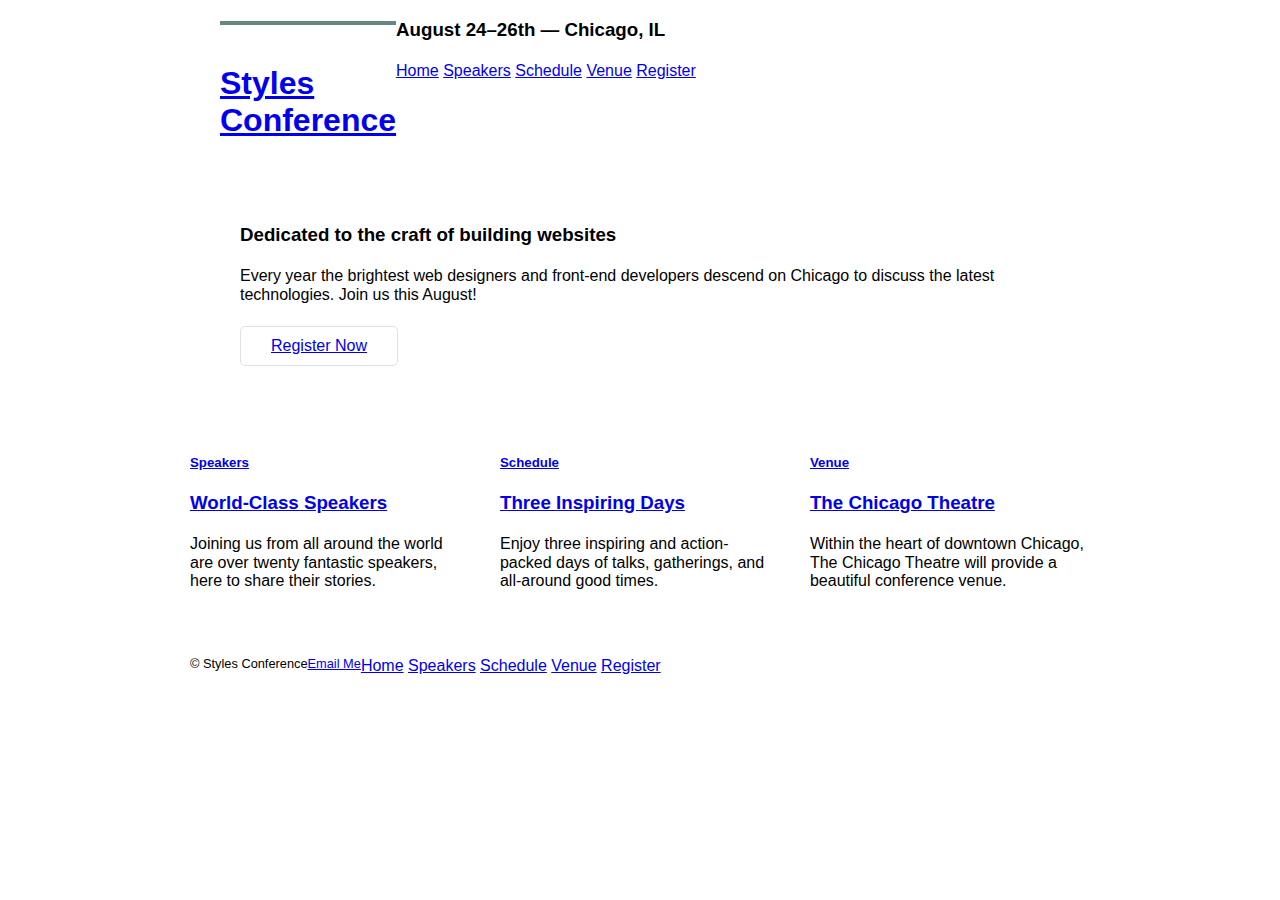
==== index.html @ 92759cc1 "Add col-1-2, col-2-3, grid class property in main.css Add section grid and changed container to col-" ====
<!DOCTYPE html>
<html lang="en">

  <head>
    <link rel="stylesheet" href="assests/stylesheets/normalize.css">
    <link rel="stylesheet" href="assests/stylesheets/main.css">
    <meta charset="utf-8">
    <title> Styles Conference </title>
  </head>

  <body>

    <header class="container group">

      <section class="container">

        <h1 class="logo">
          <a href="index.html">Styles <br> Conference</a>
        </h1>

      </section>

        <h3>August 24&ndash;26th &mdash; Chicago, IL</h3>

      <nav>
        <a href="index.html">Home</a>
        <a href="speakers.html">Speakers</a>
        <a href="schedule.html">Schedule</a>
        <a href="venue.html">Venue</a>
        <a href="register.html">Register</a>
      </nav>

    </header>

    <section class="hero container">

      <h3>Dedicated to the craft of building websites</h3>
      <p>Every year the brightest web designers and front-end developers descend on Chicago to discuss the latest technologies. Join us this August!</p>
      <a class="btn btn-alt" href="register.html">Register Now</a>

    </section>

    <section class="grid">

      <!-- Speakers -->
      <section class="col-1-3">

        <a href="speakers.html">
          <h5>Speakers</h5>
          <h3>World-Class Speakers</h3>
        </a>
        <p>Joining us from all around the world are over twenty fantastic speakers, here to share their stories.</p>

      </section><!--

        Schedule


      --><section class="col-1-3">

        <a href="Schedule.html">
          <h5>Schedule</h5>
          <h3>Three Inspiring Days</h3>
        </a>
        <p>Enjoy three inspiring and action-packed days of talks, gatherings, and all-around good times.</p>

      </section><!--

        Venue

      --><section class="col-1-3">

        <a href="venue.html">
          <h5>Venue</h5>
          <h3>The Chicago Theatre</h3>
        </a>
        <p>Within the heart of downtown Chicago, The Chicago Theatre will provide a beautiful conference venue.</p>

      </section>
  </section>

    <footer class="primary-footer container group">

      <small>&copy; Styles Conference</small>
      <small><a href="mailto:murali.aravind94@gmail?subject=Reaching%20Out&body=How%20are%20you">Email Me</a></small>

      <nav>
        <a href="index.html">Home</a>
        <a href="speakers.html">Speakers</a>
        <a href="schedule.html">Schedule</a>
        <a href="venue.html">Venue</a>
        <a href="register.html">Register</a>
      </nav>

    </footer>

  </body>
</html>
---- assests/stylesheets/main.css ----
/*

  Grid

*/

*,
*:before,
*:after {
  -webkit-box-sizing: border-box;
  -moz-box-sizing: border-box;
  box-sizing: border-box;

}



.container {
  padding-left: 30px;
  padding-right: 30px;
}

.container,
.grid {
  margin: 0 auto;
  width: 960px;

}

.col-1-3 {
  width: 33.33%;
}

.col-2-3 {
  width: 66.66%;
}

.col-1-3,
.col-2-3 {
  display: inline-block;
  vertical-align: top;
}

.grid,
.col-1-3,
.col-2-3 {
  padding-left: 15px;
  padding-right: 15px;
}
/*

  Typography

  */

  h1, h2, h3, h5, p {
    margin-bottom: 22px;
  }


/*

 Buttons

 */

 .btn {
   border-radius: 5px;
   display: inline-block;
   margin: 0;
 }

 .btn-alt {

   border: 1px solid #dfe2e5;
   padding: 10px 30px;

 }

/*

Home

*/
.hero {
  padding: 22px 80px 66px 80px;
}

/*

Clearfix

*/

.group:before,
.group:after {

  content: "";
  display: table;

}

.group:after {
  clear: both;
}

.group {
  clear: both;
  *zoom: 1;
}

/*

Primary header

*/

.logo {
  border-top: 4px solid #648880;
  padding: 40px 0 22px 0;
  float: left;
}

/*

  Primary Footer

*/

.primary-footer small {
  float: left;
}

.primary-footer {
  padding-bottom: 44px;
  padding-top: 44px;
}
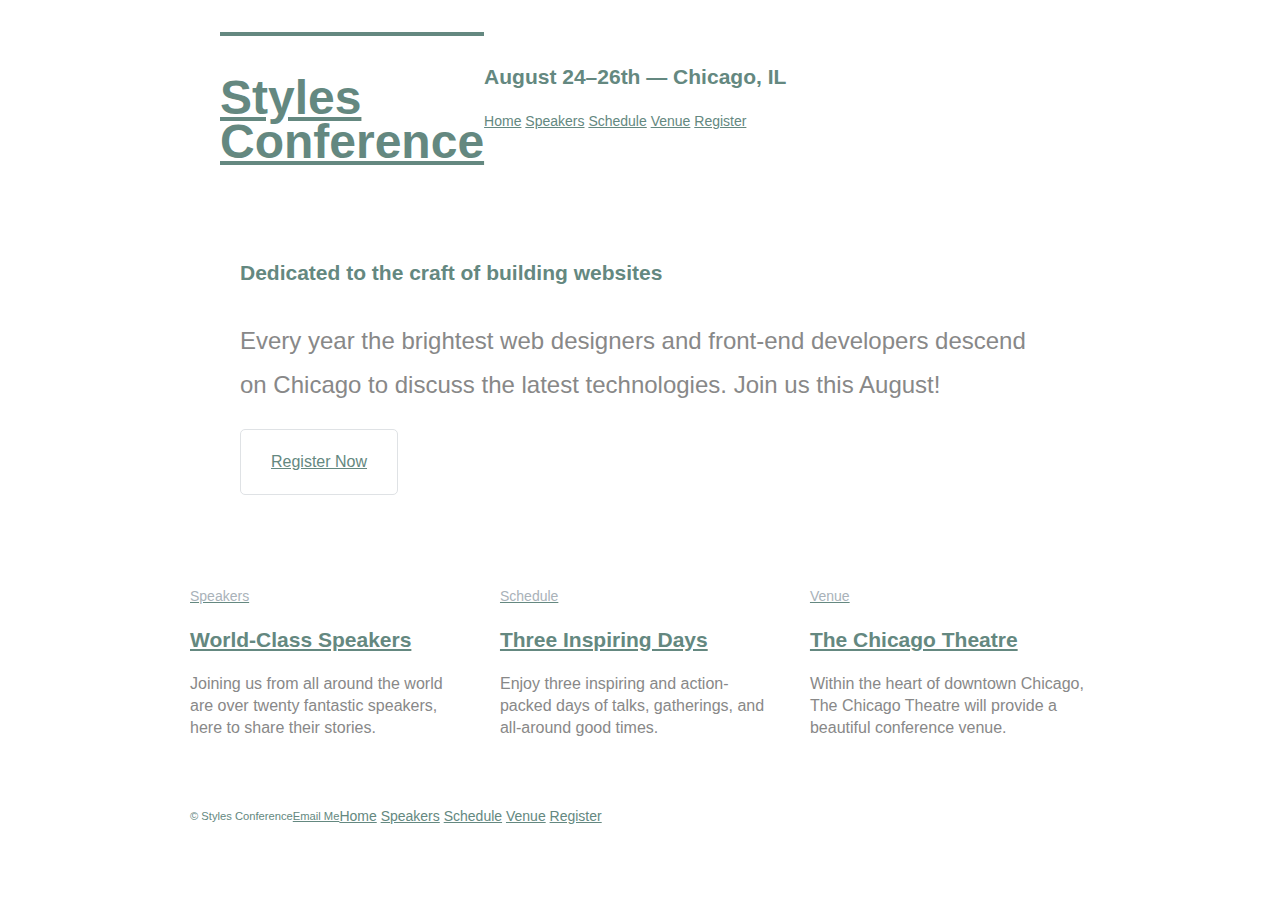
==== commit 95784402: "Apply css stlyes to headers, nav, footer Apply font properties" ====
--- a/index.html
+++ b/index.html
@@ -20,9 +20,9 @@
 
       </section>
 
-        <h3>August 24&ndash;26th &mdash; Chicago, IL</h3>
+        <h3 class="tagline">August 24&ndash;26th &mdash; Chicago, IL</h3>
 
-      <nav>
+      <nav class="primary-nav">
         <a href="index.html">Home</a>
         <a href="speakers.html">Speakers</a>
         <a href="schedule.html">Schedule</a>
@@ -43,7 +43,7 @@
     <section class="grid">
 
       <!-- Speakers -->
-      <section class="col-1-3">
+      <section class="teaser col-1-3">
 
         <a href="speakers.html">
           <h5>Speakers</h5>
@@ -56,7 +56,7 @@
         Schedule
 
 
-      --><section class="col-1-3">
+      --><section class="teaser col-1-3">
 
         <a href="Schedule.html">
           <h5>Schedule</h5>
@@ -68,7 +68,7 @@
 
         Venue
 
-      --><section class="col-1-3">
+      --><section class="teaser col-1-3">
 
         <a href="venue.html">
           <h5>Venue</h5>
--- a/assests/stylesheets/main.css
+++ b/assests/stylesheets/main.css
@@ -83,7 +83,16 @@
 
 */
 .hero {
+  line-height: 44px;
   padding: 22px 80px 66px 80px;
+}
+
+.hero h2 {
+  font-size: 36px;
+}
+
+.hero p {
+  font-size: 24px;
 }
 
 /*
@@ -119,6 +128,8 @@
   border-top: 4px solid #648880;
   padding: 40px 0 22px 0;
   float: left;
+  font-size: 48px;
+  line-height: 44px;
 }
 
 /*
@@ -129,9 +140,79 @@
 
 .primary-footer small {
   float: left;
+  font-weight: 400;
 }
 
 .primary-footer {
+  color: #648880;
   padding-bottom: 44px;
   padding-top: 44px;
-}
+  font-size: 14px;
+}
+
+/*
+
+Custom Styles
+
+*/
+
+body {
+  color: #888;
+  font: 300 16px/22px "Open Sans", "Helvetica Neue", Helvetica, Arial, sans-serif;
+}
+
+h1, h2, h3, h4 {
+  color: #648880;
+}
+
+h1 {
+  font-size: 36px;
+  line-height: 44px;
+}
+h2 {
+  font-size: 24px;
+  line-height: 44px;
+}
+h3 {
+  font-size: 21px;
+}
+h4 {
+  font-size: 18px;
+}
+h5 {
+  color: #a9b2b9;
+  font-size: 14px;
+  font-weight: 400;
+}
+strong {
+  font-weight: 400;
+}
+cite, em {
+  font-style: italic;
+}
+
+/*
+
+Links
+
+*/
+
+a:hover {
+  color: #a9b2b9;
+}
+a {
+  color: #648880;
+}
+
+.tagline {
+  margin: 66px 0 22px 0;
+}
+
+.primary-nav {
+  font-size: 14px;
+  font-weight: 400;
+}
+
+.teaser a:hover h3 {
+  color: #a9b2b9;
+}
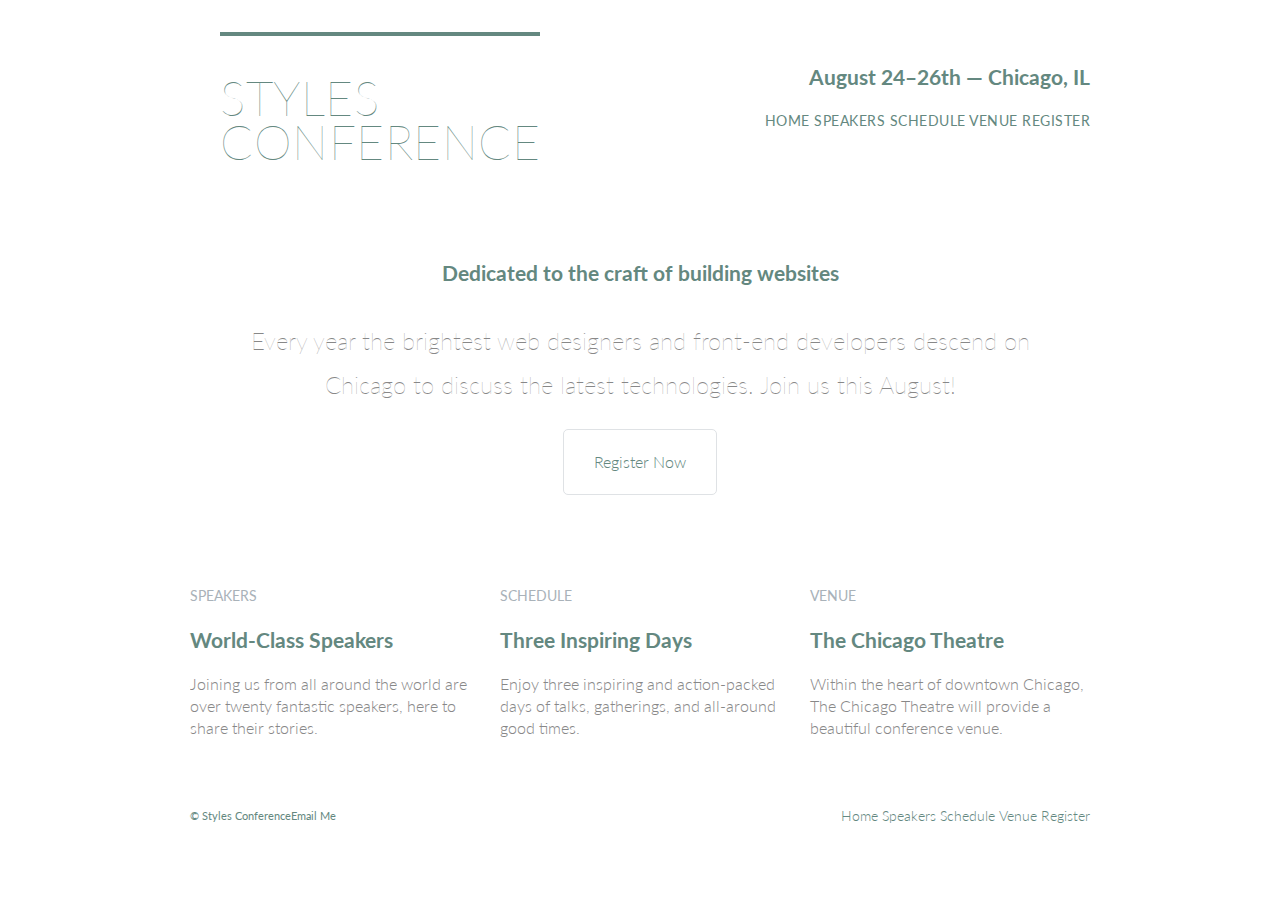
==== commit 1ab1fe7d: "Apply change to nav anf footer Add font link" ====
--- a/index.html
+++ b/index.html
@@ -4,6 +4,7 @@
   <head>
     <link rel="stylesheet" href="assests/stylesheets/normalize.css">
     <link rel="stylesheet" href="assests/stylesheets/main.css">
+    <link href='https://fonts.googleapis.com/css?family=Lato:400,300,100' rel='stylesheet' type='text/css'>
     <meta charset="utf-8">
     <title> Styles Conference </title>
   </head>
@@ -22,7 +23,7 @@
 
         <h3 class="tagline">August 24&ndash;26th &mdash; Chicago, IL</h3>
 
-      <nav class="primary-nav">
+      <nav class="nav primary-nav">
         <a href="index.html">Home</a>
         <a href="speakers.html">Speakers</a>
         <a href="schedule.html">Schedule</a>
@@ -82,9 +83,9 @@
     <footer class="primary-footer container group">
 
       <small>&copy; Styles Conference</small>
-      <small><a href="mailto:murali.aravind94@gmail?subject=Reaching%20Out&body=How%20are%20you">Email Me</a></small>
+      <small><a href="mailto:murali.aravind94@gmail?subject=Reaching%20Out&body=How%20are%20you">  Email Me</a></small>
 
-      <nav>
+      <nav class="nav">
         <a href="index.html">Home</a>
         <a href="speakers.html">Speakers</a>
         <a href="schedule.html">Schedule</a>
--- a/assests/stylesheets/main.css
+++ b/assests/stylesheets/main.css
@@ -85,6 +85,7 @@
 .hero {
   line-height: 44px;
   padding: 22px 80px 66px 80px;
+  text-align: center;
 }
 
 .hero h2 {
@@ -93,6 +94,7 @@
 
 .hero p {
   font-size: 24px;
+  font-weight: 100;
 }
 
 /*
@@ -129,7 +131,10 @@
   padding: 40px 0 22px 0;
   float: left;
   font-size: 48px;
-  line-height: 44px;
+  font-weight: 100;
+  letter-spacing: .5px;
+  line-height: 44px;
+  text-transform: uppercase;
 }
 
 /*
@@ -158,7 +163,7 @@
 
 body {
   color: #888;
-  font: 300 16px/22px "Open Sans", "Helvetica Neue", Helvetica, Arial, sans-serif;
+  font: 300 16px/22px "Lato", "Open Sans", "Helvetica Neue", Helvetica, Arial, sans-serif;
 }
 
 h1, h2, h3, h4 {
@@ -183,6 +188,7 @@
   color: #a9b2b9;
   font-size: 14px;
   font-weight: 400;
+  text-transform: uppercase;
 }
 strong {
   font-weight: 400;
@@ -202,17 +208,34 @@
 }
 a {
   color: #648880;
+  text-decoration: none;
+}
+p a {
+  border-bottom: 1px solid #dfe2e5;
 }
 
 .tagline {
   margin: 66px 0 22px 0;
+  text-align: right;
 }
 
 .primary-nav {
   font-size: 14px;
   font-weight: 400;
+  letter-spacing: .5px;
+  text-transform: uppercase;
 }
 
 .teaser a:hover h3 {
   color: #a9b2b9;
 }
+
+/*
+
+Navigation
+
+*/
+
+.nav {
+  text-align: right;
+}
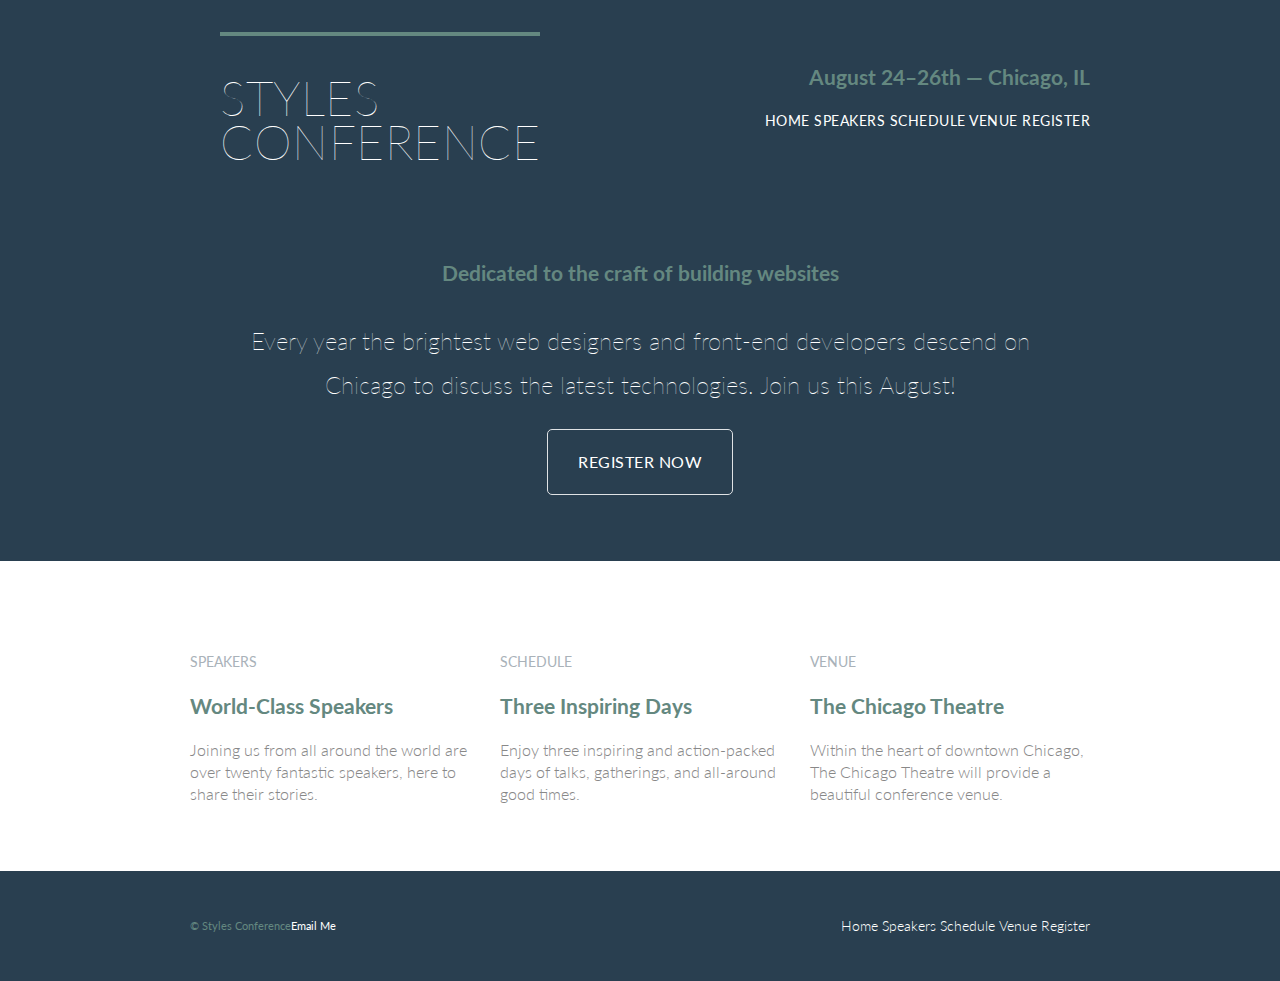
==== commit 4d783955: "Update new css classes" ====
--- a/index.html
+++ b/index.html
@@ -11,7 +11,7 @@
 
   <body>
 
-    <header class="container group">
+    <header class="primary-header container group">
 
       <section class="container">
 
@@ -41,43 +41,45 @@
 
     </section>
 
-    <section class="grid">
+    <section class="row">
+      <div class="grid">
 
-      <!-- Speakers -->
-      <section class="teaser col-1-3">
+        <!-- Speakers -->
+        <section class="teaser col-1-3">
 
-        <a href="speakers.html">
-          <h5>Speakers</h5>
-          <h3>World-Class Speakers</h3>
-        </a>
-        <p>Joining us from all around the world are over twenty fantastic speakers, here to share their stories.</p>
+          <a href="speakers.html">
+            <h5>Speakers</h5>
+            <h3>World-Class Speakers</h3>
+          </a>
+          <p>Joining us from all around the world are over twenty fantastic speakers, here to share their stories.</p>
 
-      </section><!--
+        </section><!--
 
-        Schedule
+          Schedule
 
 
-      --><section class="teaser col-1-3">
+        --><section class="teaser col-1-3">
 
-        <a href="Schedule.html">
-          <h5>Schedule</h5>
-          <h3>Three Inspiring Days</h3>
-        </a>
-        <p>Enjoy three inspiring and action-packed days of talks, gatherings, and all-around good times.</p>
+          <a href="Schedule.html">
+            <h5>Schedule</h5>
+            <h3>Three Inspiring Days</h3>
+          </a>
+          <p>Enjoy three inspiring and action-packed days of talks, gatherings, and all-around good times.</p>
 
-      </section><!--
+        </section><!--
 
-        Venue
+          Venue
 
-      --><section class="teaser col-1-3">
+        --><section class="teaser col-1-3">
 
-        <a href="venue.html">
-          <h5>Venue</h5>
-          <h3>The Chicago Theatre</h3>
-        </a>
-        <p>Within the heart of downtown Chicago, The Chicago Theatre will provide a beautiful conference venue.</p>
+          <a href="venue.html">
+            <h5>Venue</h5>
+            <h3>The Chicago Theatre</h3>
+          </a>
+          <p>Within the heart of downtown Chicago, The Chicago Theatre will provide a beautiful conference venue.</p>
 
-      </section>
+        </section>
+    </div>
   </section>
 
     <footer class="primary-footer container group">
--- a/assests/stylesheets/main.css
+++ b/assests/stylesheets/main.css
@@ -66,8 +66,13 @@
 
  .btn {
    border-radius: 5px;
+   color: #fff;
+   cursor: pointer;
    display: inline-block;
+   font-weight: 400;
+   letter-spacing: .5px;
    margin: 0;
+   text-transform: uppercase;
  }
 
  .btn-alt {
@@ -77,12 +82,18 @@
 
  }
 
+ .btn-alt:hover {
+   background: #fff;
+   color: #648880;
+ }
+
 /*
 
 Home
 
 */
 .hero {
+  color: #fff;
   line-height: 44px;
   padding: 22px 80px 66px 80px;
   text-align: center;
@@ -162,6 +173,7 @@
 */
 
 body {
+  background: #293f50;
   color: #888;
   font: 300 16px/22px "Lato", "Open Sans", "Helvetica Neue", Helvetica, Arial, sans-serif;
 }
@@ -230,6 +242,15 @@
   color: #a9b2b9;
 }
 
+.primary-header a,
+.primary-footer a {
+  color: #fff;
+}
+
+.primary-header a:hover,
+.primary-footer a:hover {
+  color: #648880;
+}
 /*
 
 Navigation
@@ -239,3 +260,40 @@
 .nav {
   text-align: right;
 }
+
+/*
+
+Rows
+
+*/
+
+.row {
+  background: #fff;
+  padding: 66px 0 44px 0;
+}
+.row,
+.row-alt {
+  min-width: 960px;
+}
+
+.row-alt {
+  background: #cbe2c1;
+  background: -webkit-linear-gradient(to right, #a1d3d0, #f6f1d3);
+  background: -moz-linear-gradient(to right, #a1d3d0, #f6f1d3);
+  background: linear-gradient(to right, #a1d3d0, #f6f1d3);
+  padding: 44px 0 22px 0;
+}
+
+/*
+
+Leads
+
+*/
+
+.lead {
+  text-align: center;
+}
+.lead p {
+  font-size: 21px;
+  line-height: 33px;
+}
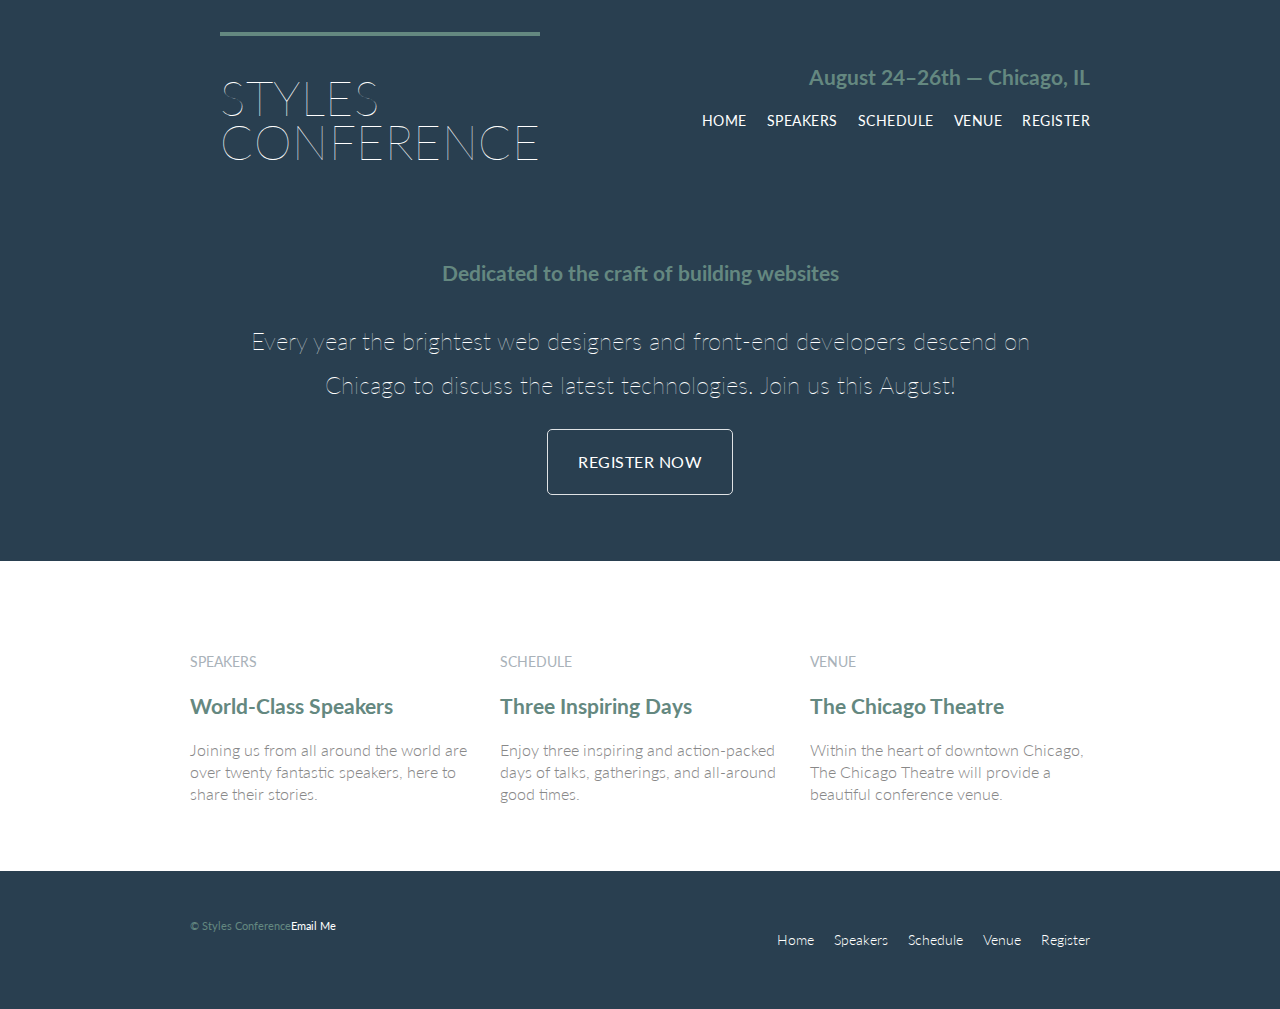
==== commit ee3cf9f6: "Add listens to nav Add spacing and attributes to .nav li" ====
--- a/index.html
+++ b/index.html
@@ -21,15 +21,17 @@
 
       </section>
 
-        <h3 class="tagline">August 24&ndash;26th &mdash; Chicago, IL</h3>
+      <h3 class="tagline">August 24&ndash;26th &mdash; Chicago, IL</h3>
 
       <nav class="nav primary-nav">
-        <a href="index.html">Home</a>
-        <a href="speakers.html">Speakers</a>
-        <a href="schedule.html">Schedule</a>
-        <a href="venue.html">Venue</a>
-        <a href="register.html">Register</a>
-      </nav>
+        <ul>
+          <li><a href="index.html">Home</a></li><!--
+          --><li><a href="speakers.html">Speakers</a></li><!--
+          --><li><a href="schedule.html">Schedule</a></li><!--
+          --><li><a href="venue.html">Venue</a></li><!--
+          --><li><a href="register.html">Register</a></li>
+      </ul>
+    </nav>
 
     </header>
 
@@ -88,11 +90,13 @@
       <small><a href="mailto:murali.aravind94@gmail?subject=Reaching%20Out&body=How%20are%20you">  Email Me</a></small>
 
       <nav class="nav">
-        <a href="index.html">Home</a>
-        <a href="speakers.html">Speakers</a>
-        <a href="schedule.html">Schedule</a>
-        <a href="venue.html">Venue</a>
-        <a href="register.html">Register</a>
+        <ul>
+          <li><a href="index.html">Home</a></li><!--
+          --><li><a href="speakers.html">Speakers</a></li><!--
+          --><li><a href="schedule.html">Schedule</a></li><!--
+          --><li><a href="venue.html">Venue</a></li><!--
+          --><li><a href="register.html">Register</a></li>
+        </ul>
       </nav>
 
     </footer>
--- a/assests/stylesheets/main.css
+++ b/assests/stylesheets/main.css
@@ -261,6 +261,16 @@
   text-align: right;
 }
 
+.nav li {
+  display: inline-block;
+  margin: 0 10px;
+  vertical-align: top;
+}
+
+.nav li:last-child {
+  margin-right: 0;
+}
+
 /*
 
 Rows
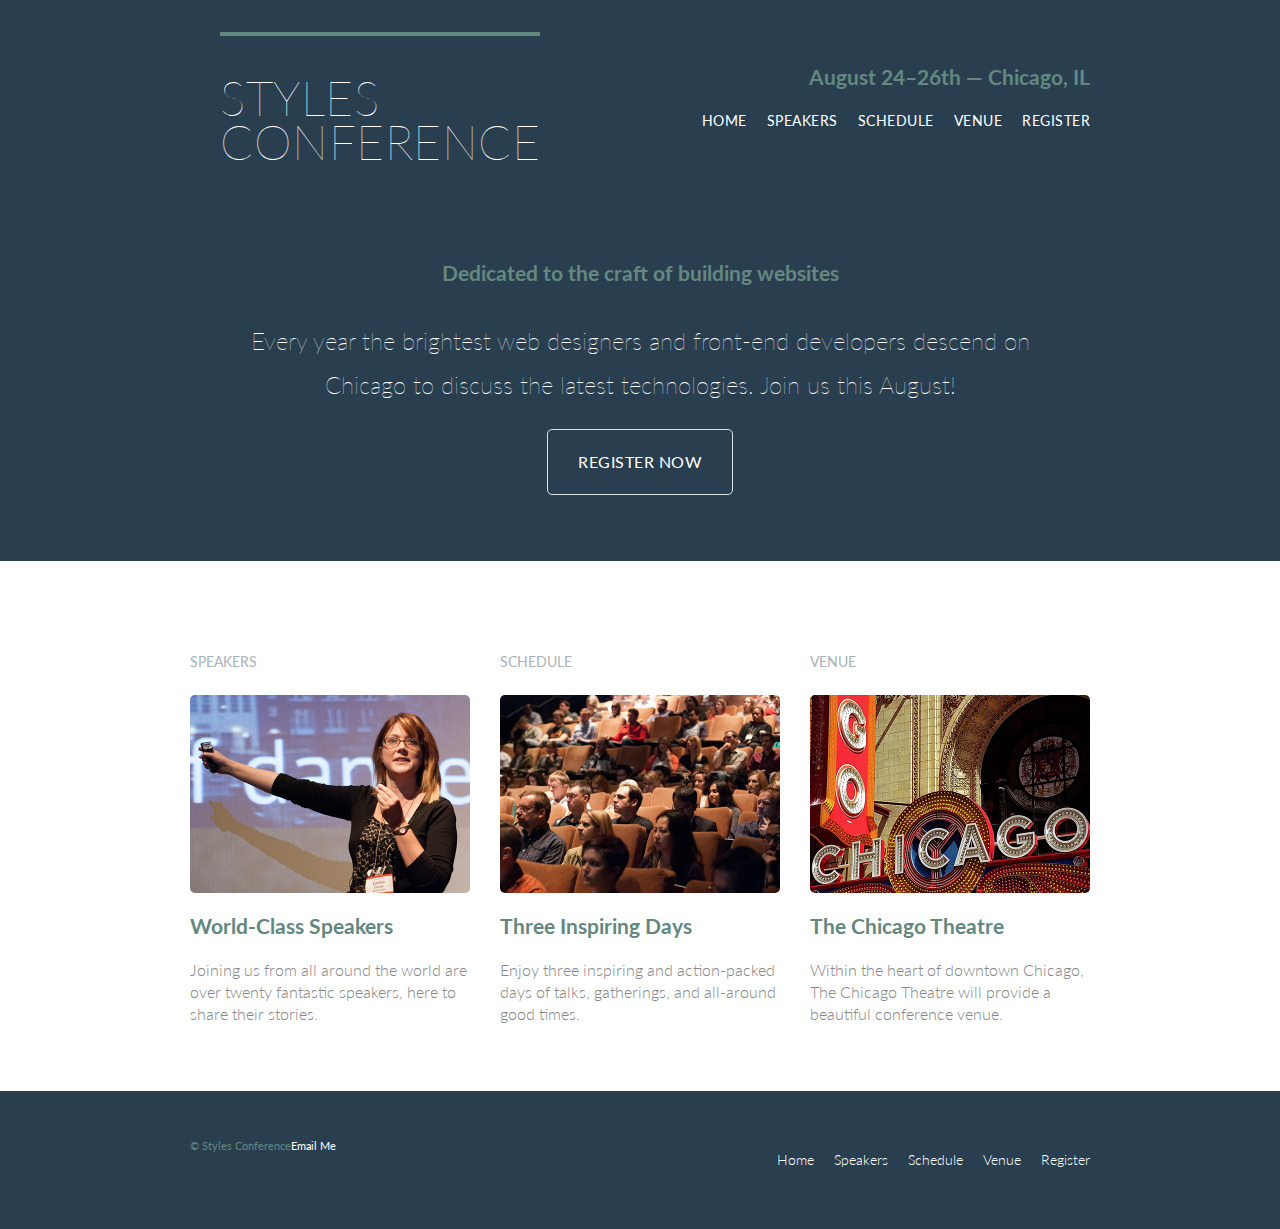
==== commit 30d827d2: "Add images in assets Add image to index and speaker.html Add image stlying css" ====
--- a/index.html
+++ b/index.html
@@ -49,9 +49,10 @@
         <!-- Speakers -->
         <section class="teaser col-1-3">
 
+          <h5>Speakers</h5>
           <a href="speakers.html">
-            <h5>Speakers</h5>
-            <h3>World-Class Speakers</h3>
+              <img src="assests/images/home/speakers.jpg" alt="Professional Speaker">
+              <h3>World-Class Speakers</h3>
           </a>
           <p>Joining us from all around the world are over twenty fantastic speakers, here to share their stories.</p>
 
@@ -61,9 +62,10 @@
 
 
         --><section class="teaser col-1-3">
+          <h5>Schedule</h5>
+          <a href="Schedule.html">
 
-          <a href="Schedule.html">
-            <h5>Schedule</h5>
+            <img src="assests/images/home/schedule.jpg" alt="Schedule info">
             <h3>Three Inspiring Days</h3>
           </a>
           <p>Enjoy three inspiring and action-packed days of talks, gatherings, and all-around good times.</p>
@@ -74,8 +76,9 @@
 
         --><section class="teaser col-1-3">
 
+          <h5>Venue</h5>
           <a href="venue.html">
-            <h5>Venue</h5>
+            <img src="assests/images/home/venue.jpg" alt="Venue Area">
             <h3>The Chicago Theatre</h3>
           </a>
           <p>Within the heart of downtown Chicago, The Chicago Theatre will provide a beautiful conference venue.</p>
--- a/assests/stylesheets/main.css
+++ b/assests/stylesheets/main.css
@@ -242,6 +242,13 @@
   color: #a9b2b9;
 }
 
+.teaser img {
+  border-radius: 5px;
+  display: block;
+  margin-bottom: 22px;
+  max-width: 100%
+}
+
 .primary-header a,
 .primary-footer a {
   color: #fff;
@@ -307,3 +314,35 @@
   font-size: 21px;
   line-height: 33px;
 }
+
+/*
+
+  Speakers
+
+*/
+
+.speaker-info {
+  border: 1px solid #dfe2e5;
+  border-radius: 5px;
+  margin-top: 88px;
+  padding-bottom: 22px;
+  text-align: center;
+}
+
+.speaker {
+  margin-bottom: 44px;
+}
+
+.speaker-info img {
+  border-radius: 50%;
+  height: 130px;
+  margin: -66px 0 22px 0;
+  vertical-align: top;
+}
+
+.speaker-info ul {
+  padding: 0;
+}
+.speaker-info li {
+  list-style: none;
+}
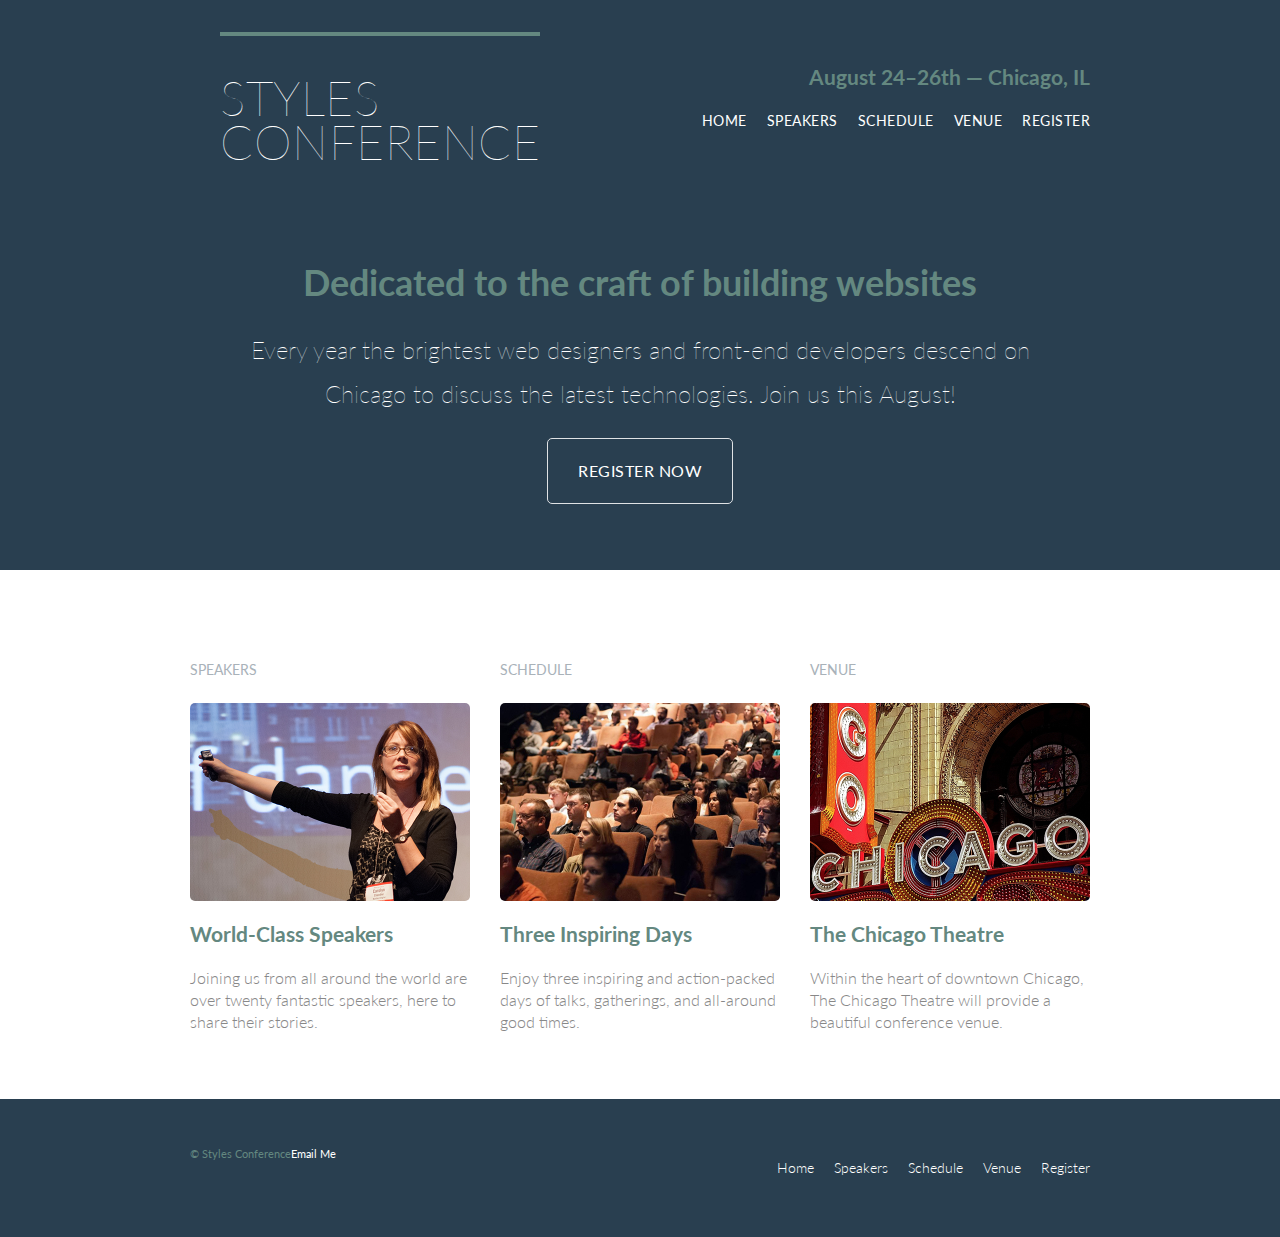
==== commit a631c667: "Change h3 element to h2 element in hero container" ====
--- a/index.html
+++ b/index.html
@@ -37,7 +37,7 @@
 
     <section class="hero container">
 
-      <h3>Dedicated to the craft of building websites</h3>
+      <h2>Dedicated to the craft of building websites</h2>
       <p>Every year the brightest web designers and front-end developers descend on Chicago to discuss the latest technologies. Join us this August!</p>
       <a class="btn btn-alt" href="register.html">Register Now</a>
 
--- a/assests/stylesheets/main.css
+++ b/assests/stylesheets/main.css
@@ -346,3 +346,81 @@
 .speaker-info li {
   list-style: none;
 }
+
+/*
+
+  Venue
+
+*/
+
+.venue-theatre {
+  margin-bottom: 66px;
+}
+.venue-hotel {
+  margin-bottom: 22px;
+}
+.venue-map {
+  height: 264px;
+}
+
+/*
+
+  Register
+
+*/
+
+.why-attend {
+  list-style: square;
+  margin: 0 0 22px 30px;
+}
+
+form {
+  margin-bottom: 22px;
+}
+
+input,
+select,
+textarea {
+  font: 300 16px/22px "Lato", "Open Sans", "Helvetica Neue", Helvetica, Arial, sans-serif;
+}
+
+.register-group label {
+  color: #648880;
+  cursor: pointer;
+  font-weight: 400;
+}
+.register-group input,
+.register-group select,
+.register-group textarea {
+  border: 1px solid #c6c9cc;
+  border-radius: 5px;
+  color: #888;
+  display: block;
+  margin: 5px 0 27px 0;
+  padding: 5px 8px;
+}
+.register-group input,
+.register-group textarea {
+  width: 100%;
+}
+.register-group select {
+  height: 34px;
+  width: 60px;
+}
+.register-group textarea {
+  height: 78px;
+}
+
+.btn-default {
+  border: 0;
+  background: #648880;
+  padding: 11px 30px;
+  font-size: 14px;
+}
+.btn-default:hover {
+  background: #77a198;
+}
+
+fieldset {
+    border: 0;
+}
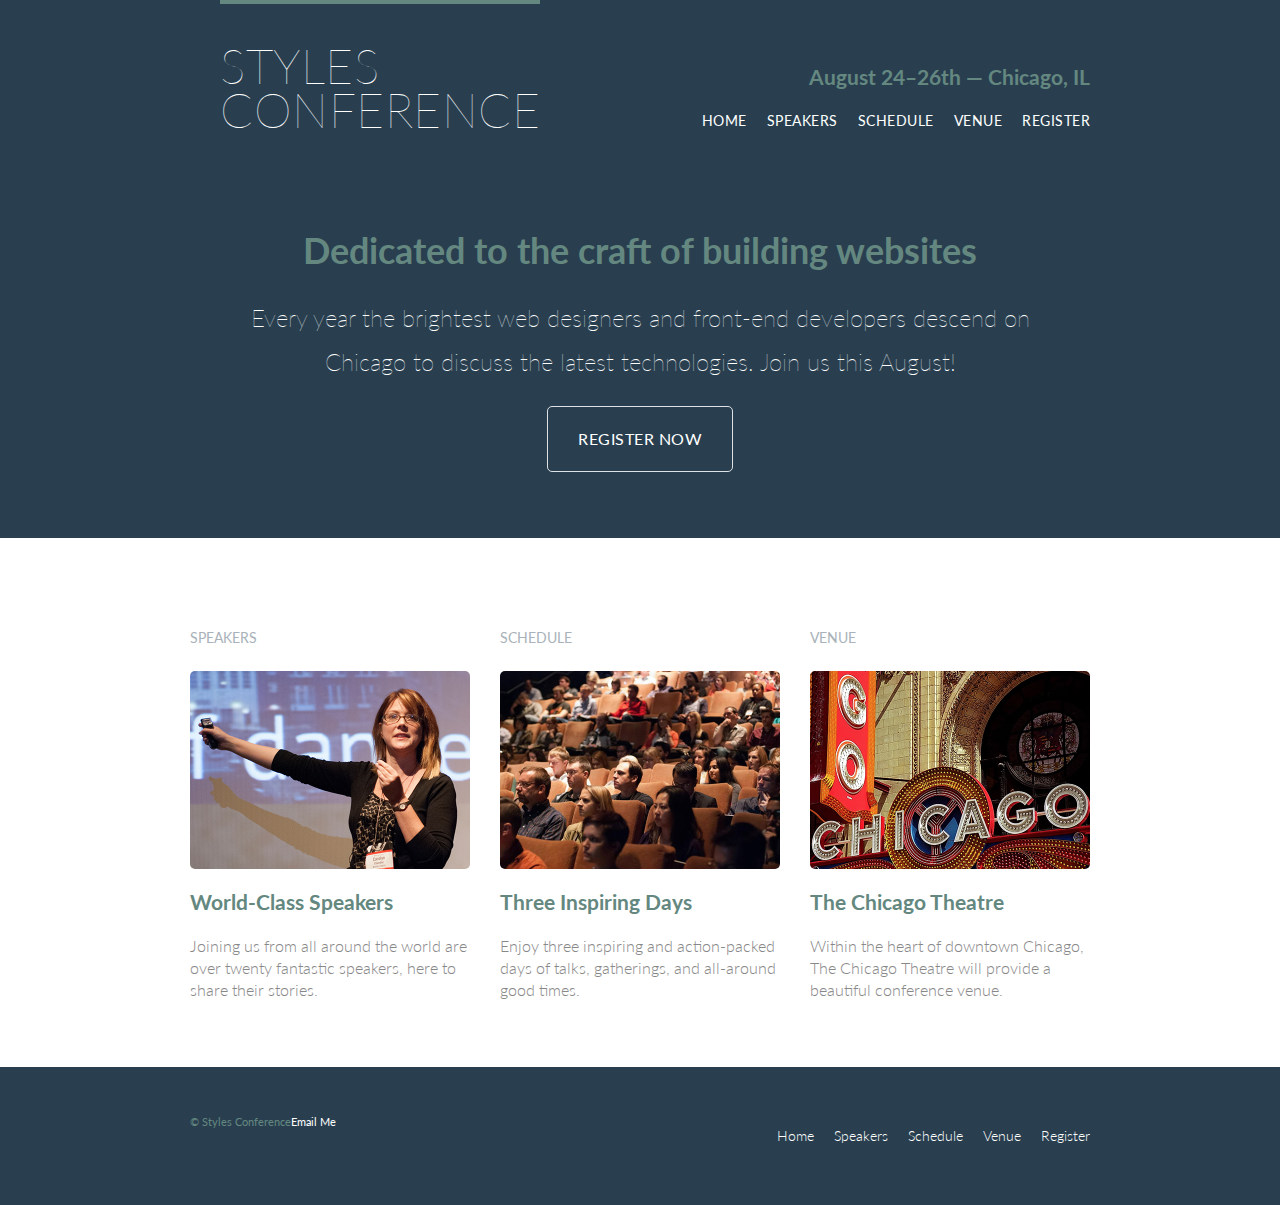
==== commit 649588b3: "Add padding to email footer" ====
--- a/index.html
+++ b/index.html
@@ -90,7 +90,7 @@
     <footer class="primary-footer container group">
 
       <small>&copy; Styles Conference</small>
-      <small><a href="mailto:murali.aravind94@gmail?subject=Reaching%20Out&body=How%20are%20you">  Email Me</a></small>
+      <small class="email"><a href="mailto:murali.aravind94@gmail?subject=Reaching%20Out&body=How%20are%20you">  Email Me</a></small>
 
       <nav class="nav">
         <ul>
--- a/assests/stylesheets/main.css
+++ b/assests/stylesheets/main.css
@@ -138,6 +138,7 @@
 */
 
 .logo {
+  margin-top: 0;
   border-top: 4px solid #648880;
   padding: 40px 0 22px 0;
   float: left;
